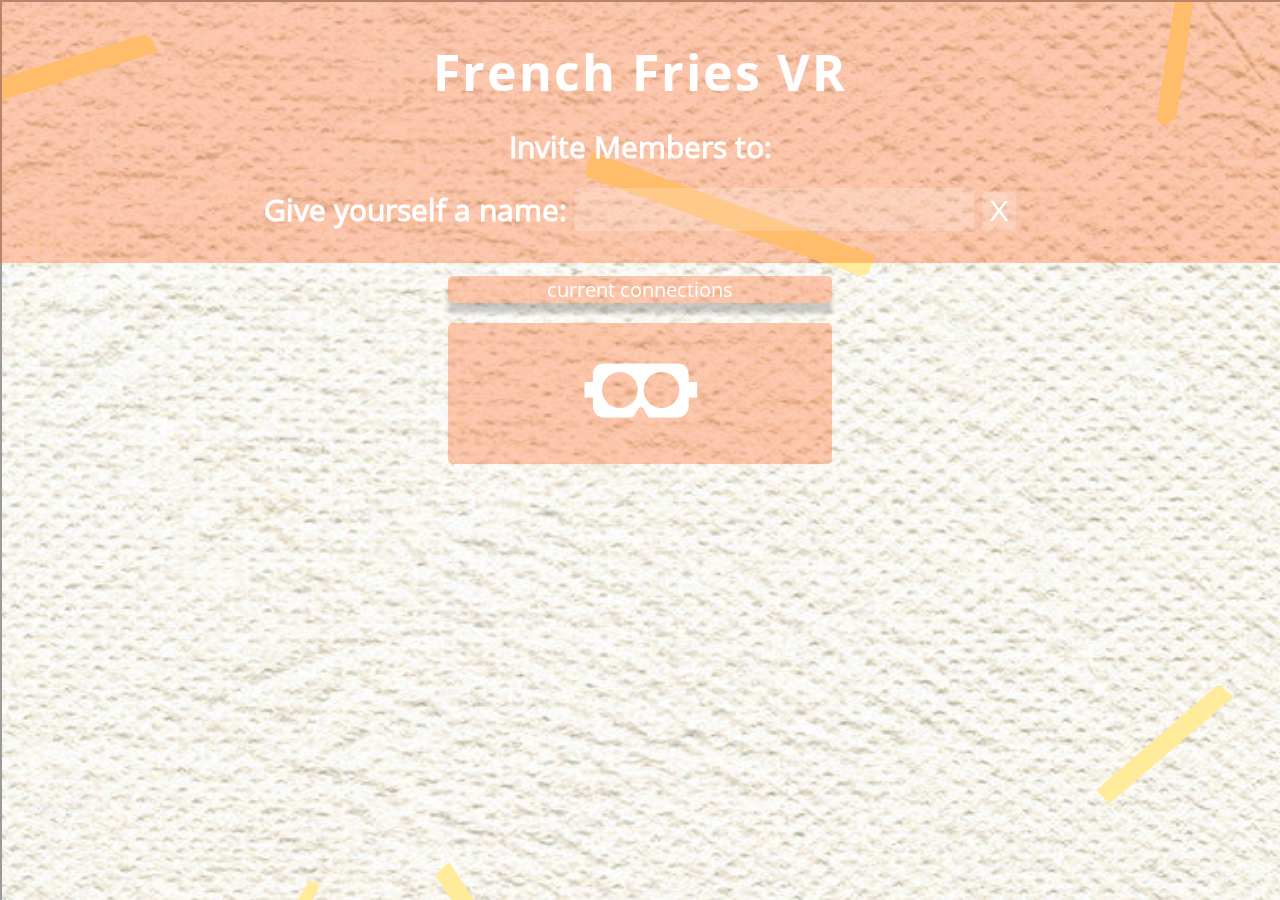
==== index.html @ 961e97ff "first commit" ====
<!DOCTYPE html>

<html lang="en">

<head>
	<title>
	classroomVR
	</title>
 	<link rel="stylesheet" type="text/css" href="style/style.css">
</head>

<body>
	<audio autoplay></audio>
    <iframe id="vrIframe" src="style/iframeScene.html" scrolling="no" seamless="seamless" class="full-width full-height b0 rounded1 overflow-hidden"></iframe>
	<div id="container">
		<div id = "heading" class="hasBackground">
			<h id="title">French Fries VR</h><br>
			<h1>Invite Members to: <span id="myPeerId"></span></h1>
			<h1>Give yourself a name: <input type="text" id="username"></input>
				<button id="usernameButton" type="button" class="btn">X</button></h1>
		</div>
		<div id = "webGL"></div>
		<div id = "connections" class="hasBackground">
			current connections
			<ul id="connectionsList">
			</ul>
		</div>
		<div id = "goVR" class="hasBackground">
			<div id = "VRClick">
				<img src="images/icon-goggles-2-white.svg">
			</div>
		</div>
	</div>
</body>

<script src="http://cdn.peerjs.com/0.3/peer.js"></script>
<script src="js/three.min.js"></script>
<script src="js/main.js"></script>
<script src="js/peerJSHelper.js"></script>
<script src="js/threeHelper.js"></script>
<script src="js/Player.js"></script>
<script src="js/PlayerControls.js"></script>
<script src="js/VRControls.js"></script>
<script src="js/VREffect.js"></script>
<script src="js/StereoEffect.js"></script>
---- style/style.css ----
@font-face{
	font-family: 'OpenSans';
	src: url('fonts/OpenSans/OpenSans/OpenSans-Regular.ttf') format('truetype');
}

@font-face{
	font-family: 'OpenSansBold';
	src: url('fonts/OpenSans/OpenSansBold/OpenSans-Bold.ttf') format('truetype');
}


body{
	background-color: #FFEBD6;

	font-family: 'OpenSans';
	font-size: 125%
}

.hasBackground{
	background-color: rgba(255, 80, 0, 0.3);
}
#container{
	position:absolute;
	top:0;
	left:0;
	width:100%;
	height:100%;
	padding-top:0;

	text-align: center;
	color: #FFFFFF;
}

iframe{
	position: fixed;
	top:0px;
	left:0px;
	width:100%;
	height: 100%;
}

#heading{
	width:100%;
	padding-top: 3%;
	padding-bottom:1%;
}

#title{
	font-family: 'OpenSansBold';
	font-size: 250%;
    letter-spacing: 2px;
    margin-bottom: 2%;
}

#username{
	border-radius: 4px;
	border-style: none; 
	background-color: rgba(255, 255, 255, 0.2);

	font-family: 'OpenSans';
	font-weight: bold;
	font-size:100%;
	color: #FFFFFF;
}

#usernameButton{
	background-color: rgba(255, 255, 255, 0.2);
	background-image: none;
	border: 1px solid rgba(0, 0, 0, 0);
	border-radius: 5px;

	font-size: 100%;
	color:#FFFFFF;
}

#connections{
	width:30%;
	margin-top: 1%;
	margin-left:35%;

	border: 1px transparent rgba(255, 161, 118, 0.5);
	border-radius: 5px;
	box-shadow: 0px 10px 5px rgba(0, 0, 0, 0.2);
}

#goVR{
	width:30%;
	margin-left:35%;

	border: 1px transparent rgba(255, 161, 118, 0.5);
	border-radius: 5px;
}

img{
	width:35%;
}
h1{
	font-size:150%;
}

span{
	color:#888888;
}

ul{
	margin-top: 2%;
	padding:0;
	list-style-type:none;
	color: #FFFFFF;
}
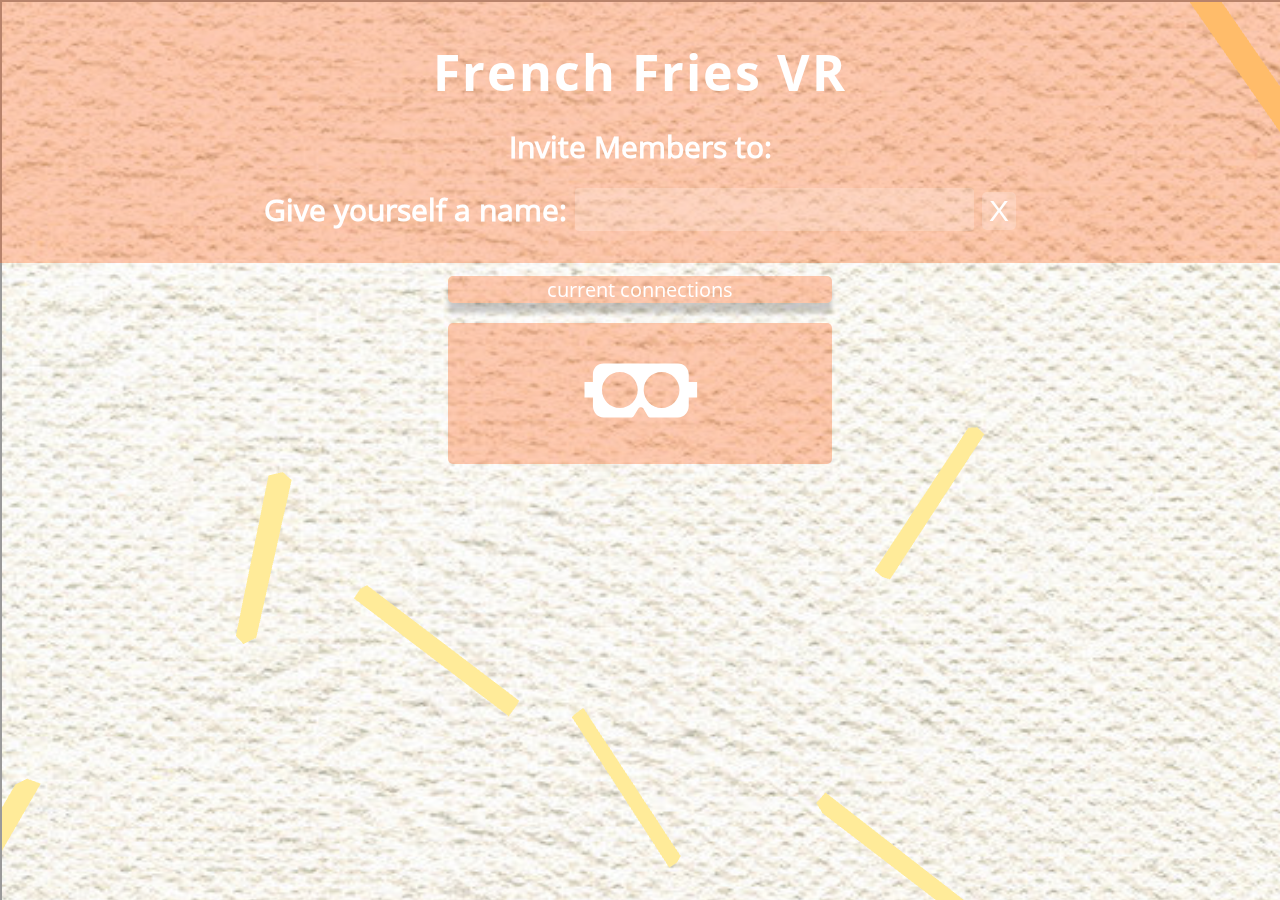
==== commit 514015e4: "little change" ====
--- a/index.html
+++ b/index.html
@@ -4,7 +4,7 @@
 
 <head>
 	<title>
-	classroomVR
+	frenchFryVR
 	</title>
  	<link rel="stylesheet" type="text/css" href="style/style.css">
 </head>
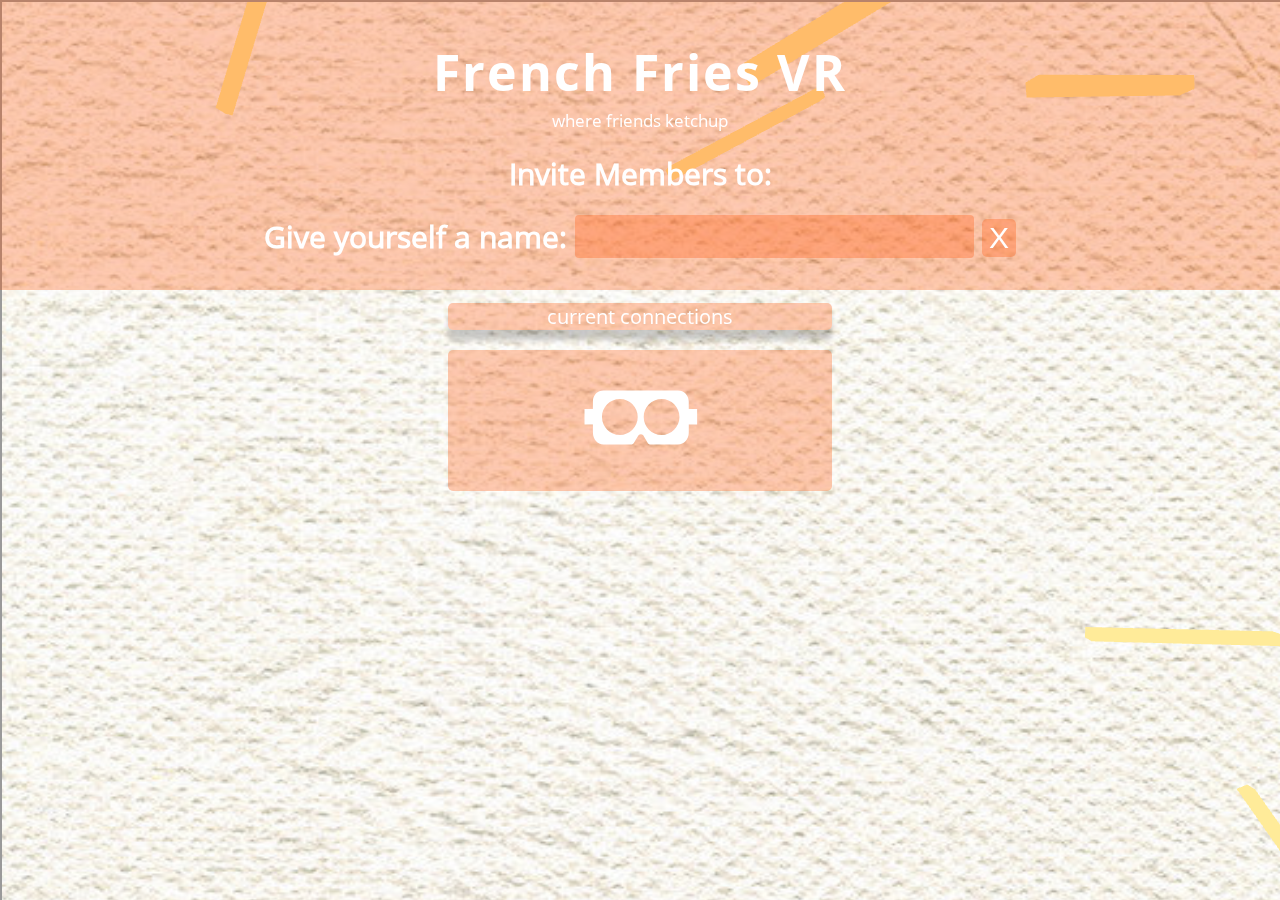
==== commit 4e8b278e: "commit before presentation" ====
--- a/index.html
+++ b/index.html
@@ -14,7 +14,7 @@
     <iframe id="vrIframe" src="style/iframeScene.html" scrolling="no" seamless="seamless" class="full-width full-height b0 rounded1 overflow-hidden"></iframe>
 	<div id="container">
 		<div id = "heading" class="hasBackground">
-			<h id="title">French Fries VR</h><br>
+			<h id="title">French Fries VR</h><br><small>where friends ketchup</small>
 			<h1>Invite Members to: <span id="myPeerId"></span></h1>
 			<h1>Give yourself a name: <input type="text" id="username"></input>
 				<button id="usernameButton" type="button" class="btn">X</button></h1>
--- a/style/style.css
+++ b/style/style.css
@@ -55,7 +55,7 @@
 #username{
 	border-radius: 4px;
 	border-style: none; 
-	background-color: rgba(255, 255, 255, 0.2);
+	background-color: rgba(255, 80, 0, 0.3);
 
 	font-family: 'OpenSans';
 	font-weight: bold;
@@ -64,7 +64,7 @@
 }
 
 #usernameButton{
-	background-color: rgba(255, 255, 255, 0.2);
+	background-color: rgba(255, 80, 0, 0.3);
 	background-image: none;
 	border: 1px solid rgba(0, 0, 0, 0);
 	border-radius: 5px;
@@ -99,9 +99,13 @@
 }
 
 span{
-	color:#888888;
+	color:#C06565;
 }
 
+li{
+		background-color: rgba(255, 80, 0, 0.3);
+
+}
 ul{
 	margin-top: 2%;
 	padding:0;
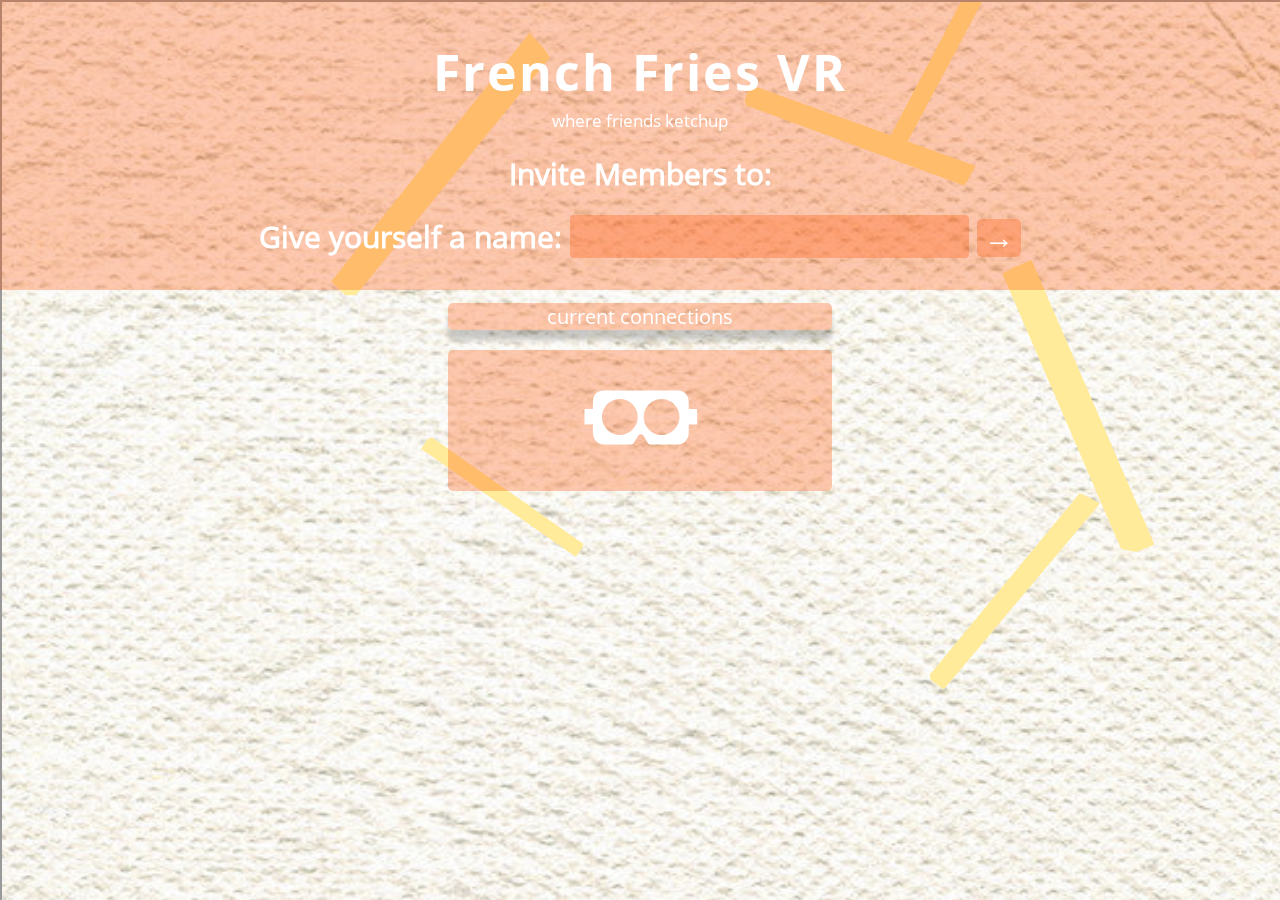
==== commit 80ef3a0a: "added things" ====
--- a/index.html
+++ b/index.html
@@ -17,7 +17,7 @@
 			<h id="title">French Fries VR</h><br><small>where friends ketchup</small>
 			<h1>Invite Members to: <span id="myPeerId"></span></h1>
 			<h1>Give yourself a name: <input type="text" id="username"></input>
-				<button id="usernameButton" type="button" class="btn">X</button></h1>
+				<button id="usernameButton" type="button" class="btn">&#8594</button></h1>
 		</div>
 		<div id = "webGL"></div>
 		<div id = "connections" class="hasBackground">
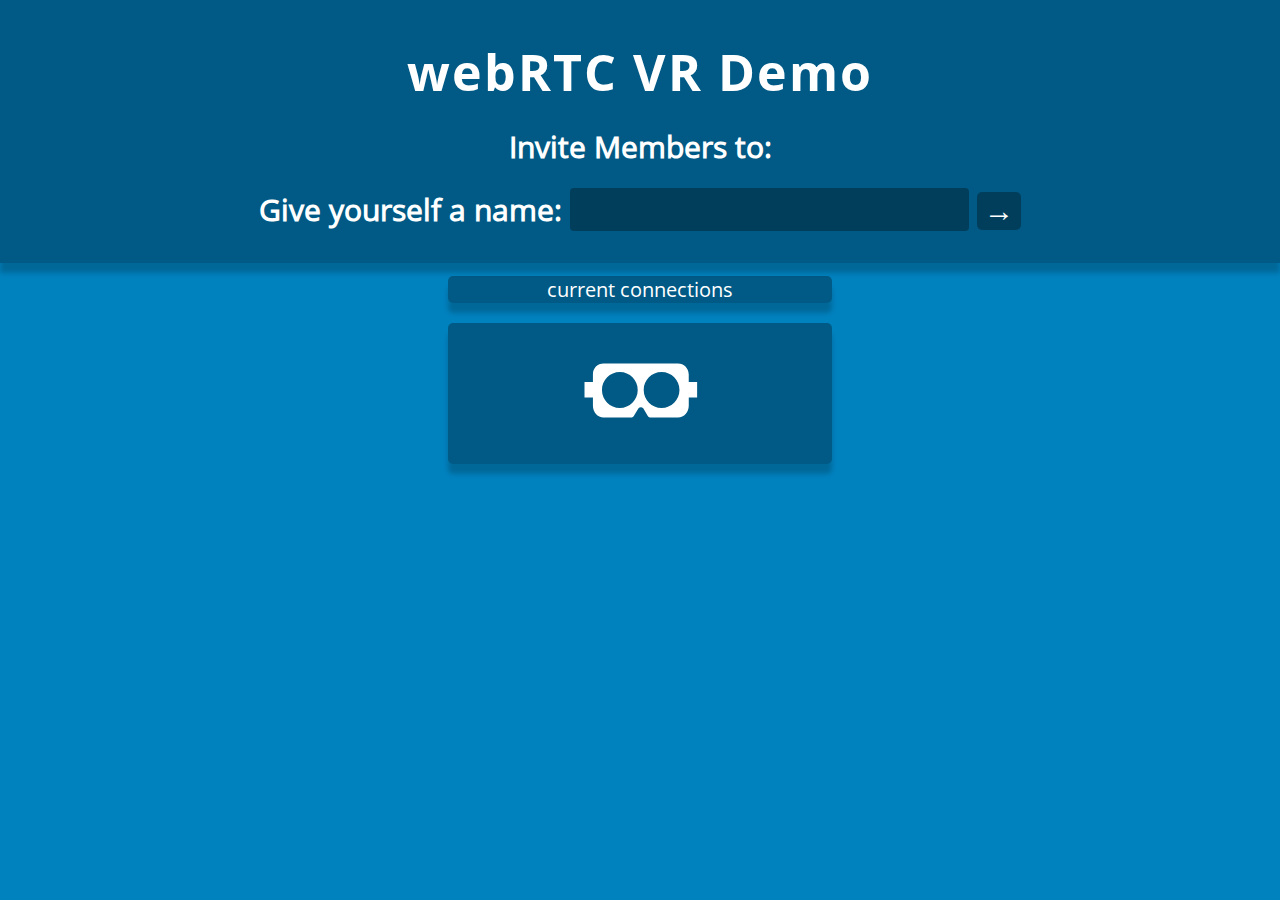
==== commit 4f0b51b0: "added a little more stuff" ====
--- a/index.html
+++ b/index.html
@@ -4,17 +4,17 @@
 
 <head>
 	<title>
-	frenchFryVR
+	webRTC VR Demo
 	</title>
  	<link rel="stylesheet" type="text/css" href="style/style.css">
 </head>
 
 <body>
 	<audio autoplay></audio>
-    <iframe id="vrIframe" src="style/iframeScene.html" scrolling="no" seamless="seamless" class="full-width full-height b0 rounded1 overflow-hidden"></iframe>
+<!--     <iframe id="vrIframe" src="style/iframeScene.html" scrolling="no" seamless="seamless" class="full-width full-height b0 rounded1 overflow-hidden"></iframe> -->
 	<div id="container">
 		<div id = "heading" class="hasBackground">
-			<h id="title">French Fries VR</h><br><small>where friends ketchup</small>
+			<h id="title">webRTC VR Demo</h>
 			<h1>Invite Members to: <span id="myPeerId"></span></h1>
 			<h1>Give yourself a name: <input type="text" id="username"></input>
 				<button id="usernameButton" type="button" class="btn">&#8594</button></h1>
@@ -40,6 +40,7 @@
 <script src="js/threeHelper.js"></script>
 <script src="js/Player.js"></script>
 <script src="js/PlayerControls.js"></script>
+<script src="js/PointerLockControls.js"></script>
 <script src="js/VRControls.js"></script>
 <script src="js/VREffect.js"></script>
 <script src="js/StereoEffect.js"></script>
--- a/style/style.css
+++ b/style/style.css
@@ -10,14 +10,14 @@
 
 
 body{
-	background-color: #FFEBD6;
+	background-color: #0082BF;
 
 	font-family: 'OpenSans';
 	font-size: 125%
 }
 
 .hasBackground{
-	background-color: rgba(255, 80, 0, 0.3);
+	background-color: rgba(0, 0, 0, 0.3);;
 }
 #container{
 	position:absolute;
@@ -43,6 +43,8 @@
 	width:100%;
 	padding-top: 3%;
 	padding-bottom:1%;
+	box-shadow: 0px 10px 5px rgba(0, 0, 0, 0.2);
+
 }
 
 #title{
@@ -55,7 +57,7 @@
 #username{
 	border-radius: 4px;
 	border-style: none; 
-	background-color: rgba(255, 80, 0, 0.3);
+	background-color: rgba(0, 0, 0, 0.3);
 
 	font-family: 'OpenSans';
 	font-weight: bold;
@@ -64,7 +66,7 @@
 }
 
 #usernameButton{
-	background-color: rgba(255, 80, 0, 0.3);
+	background-color: rgba(0, 0, 0, 0.3);
 	background-image: none;
 	border: 1px solid rgba(0, 0, 0, 0);
 	border-radius: 5px;
@@ -89,6 +91,8 @@
 
 	border: 1px transparent rgba(255, 161, 118, 0.5);
 	border-radius: 5px;
+	box-shadow: 0px 10px 5px rgba(0, 0, 0, 0.2);
+
 }
 
 img{
@@ -99,12 +103,11 @@
 }
 
 span{
-	color:#C06565;
+	color:#179EDD;
 }
 
 li{
-		background-color: rgba(255, 80, 0, 0.3);
-
+	background-color: rgba(0, 0, 0, 0.3);
 }
 ul{
 	margin-top: 2%;
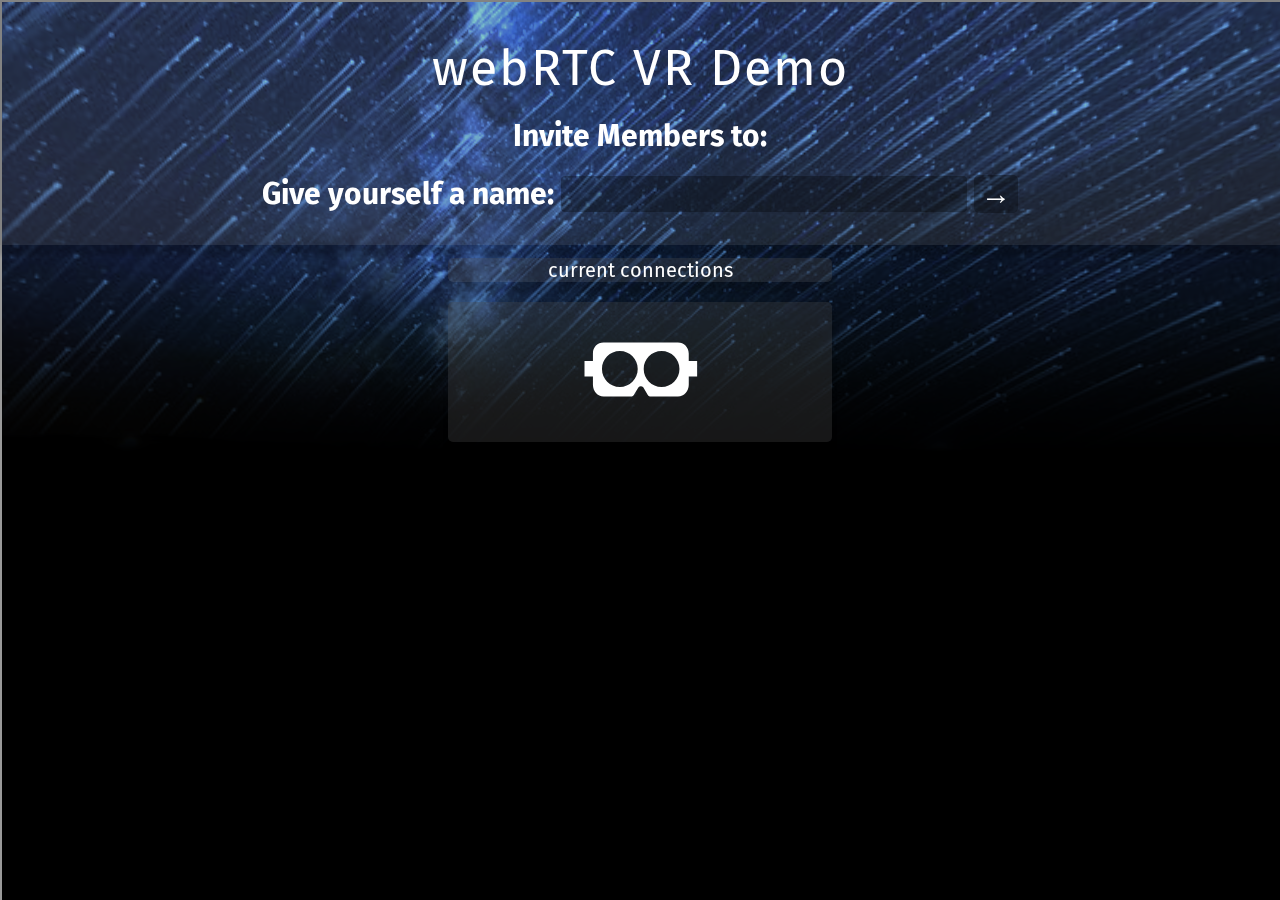
==== commit a47405d2: "spacified" ====
--- a/index.html
+++ b/index.html
@@ -6,12 +6,13 @@
 	<title>
 	webRTC VR Demo
 	</title>
+	<link href='http://fonts.googleapis.com/css?family=Fira+Sans:400,300' rel='stylesheet' type='text/css'>
  	<link rel="stylesheet" type="text/css" href="style/style.css">
 </head>
 
 <body>
 	<audio autoplay></audio>
-<!--     <iframe id="vrIframe" src="style/iframeScene.html" scrolling="no" seamless="seamless" class="full-width full-height b0 rounded1 overflow-hidden"></iframe> -->
+    <iframe id="vrIframe" src="style/iframeScene.html" scrolling="no" seamless="seamless" class="full-width full-height b0 rounded1 overflow-hidden"></iframe>
 	<div id="container">
 		<div id = "heading" class="hasBackground">
 			<h id="title">webRTC VR Demo</h>
--- a/style/style.css
+++ b/style/style.css
@@ -1,23 +1,12 @@
-@font-face{
-	font-family: 'OpenSans';
-	src: url('fonts/OpenSans/OpenSans/OpenSans-Regular.ttf') format('truetype');
-}
+body{
+	background-color: #000012;
 
-@font-face{
-	font-family: 'OpenSansBold';
-	src: url('fonts/OpenSans/OpenSansBold/OpenSans-Bold.ttf') format('truetype');
-}
-
-
-body{
-	background-color: #0082BF;
-
-	font-family: 'OpenSans';
+	font-family: 'Fira Sans', sans-serif;
 	font-size: 125%
 }
 
 .hasBackground{
-	background-color: rgba(0, 0, 0, 0.3);;
+	background-color: rgba(77, 77, 77, 0.3);
 }
 #container{
 	position:absolute;
@@ -48,7 +37,7 @@
 }
 
 #title{
-	font-family: 'OpenSansBold';
+
 	font-size: 250%;
     letter-spacing: 2px;
     margin-bottom: 2%;
@@ -59,7 +48,6 @@
 	border-style: none; 
 	background-color: rgba(0, 0, 0, 0.3);
 
-	font-family: 'OpenSans';
 	font-weight: bold;
 	font-size:100%;
 	color: #FFFFFF;
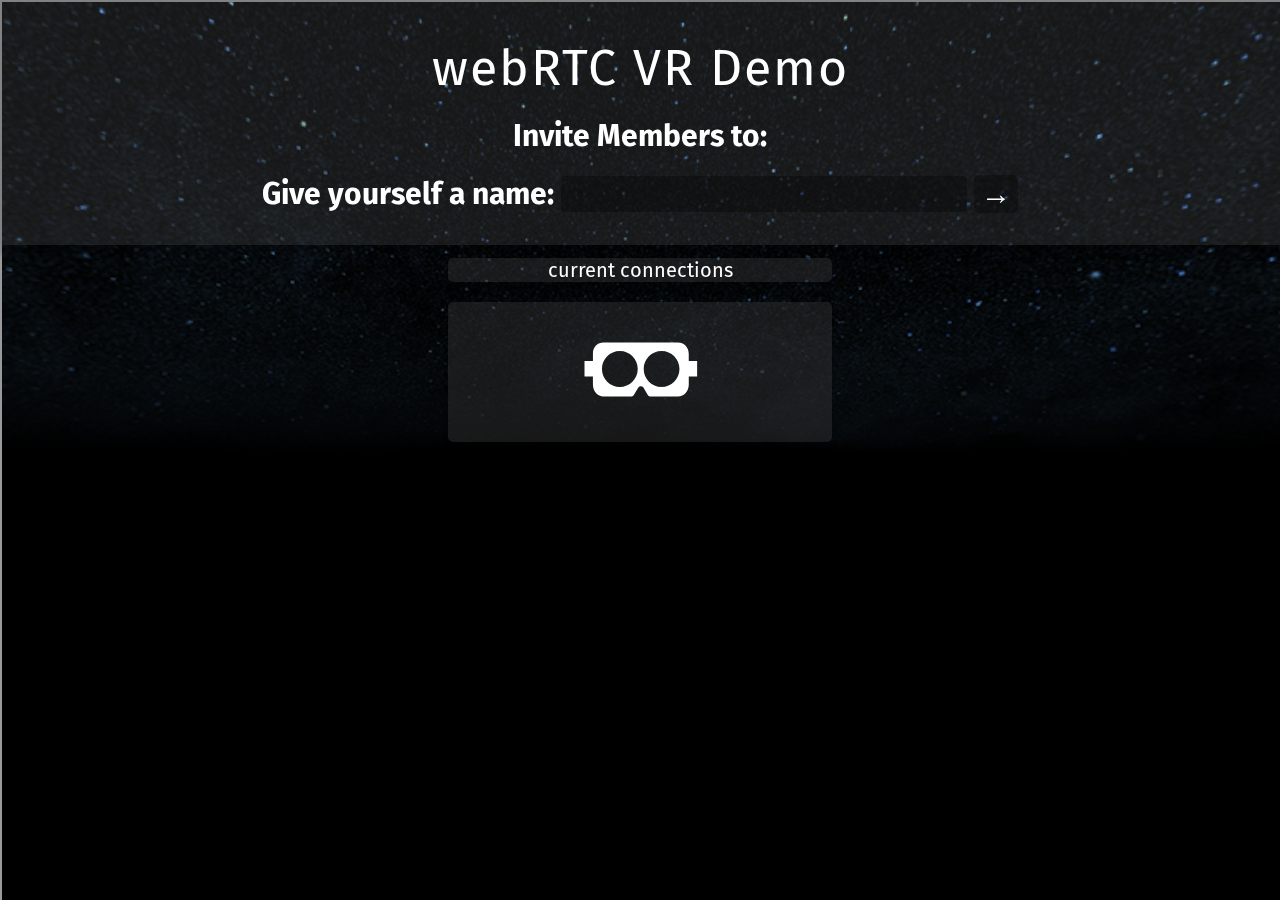
==== commit 356b2536: "push for diego" ====
--- a/index.html
+++ b/index.html
@@ -35,7 +35,7 @@
 </body>
 
 <script src="http://cdn.peerjs.com/0.3/peer.js"></script>
-<script src="js/three.min.js"></script>
+<script src="https://raw.githubusercontent.com/mrdoob/three.js/gh-pages/build/three.js"></script>
 <script src="js/main.js"></script>
 <script src="js/peerJSHelper.js"></script>
 <script src="js/threeHelper.js"></script>
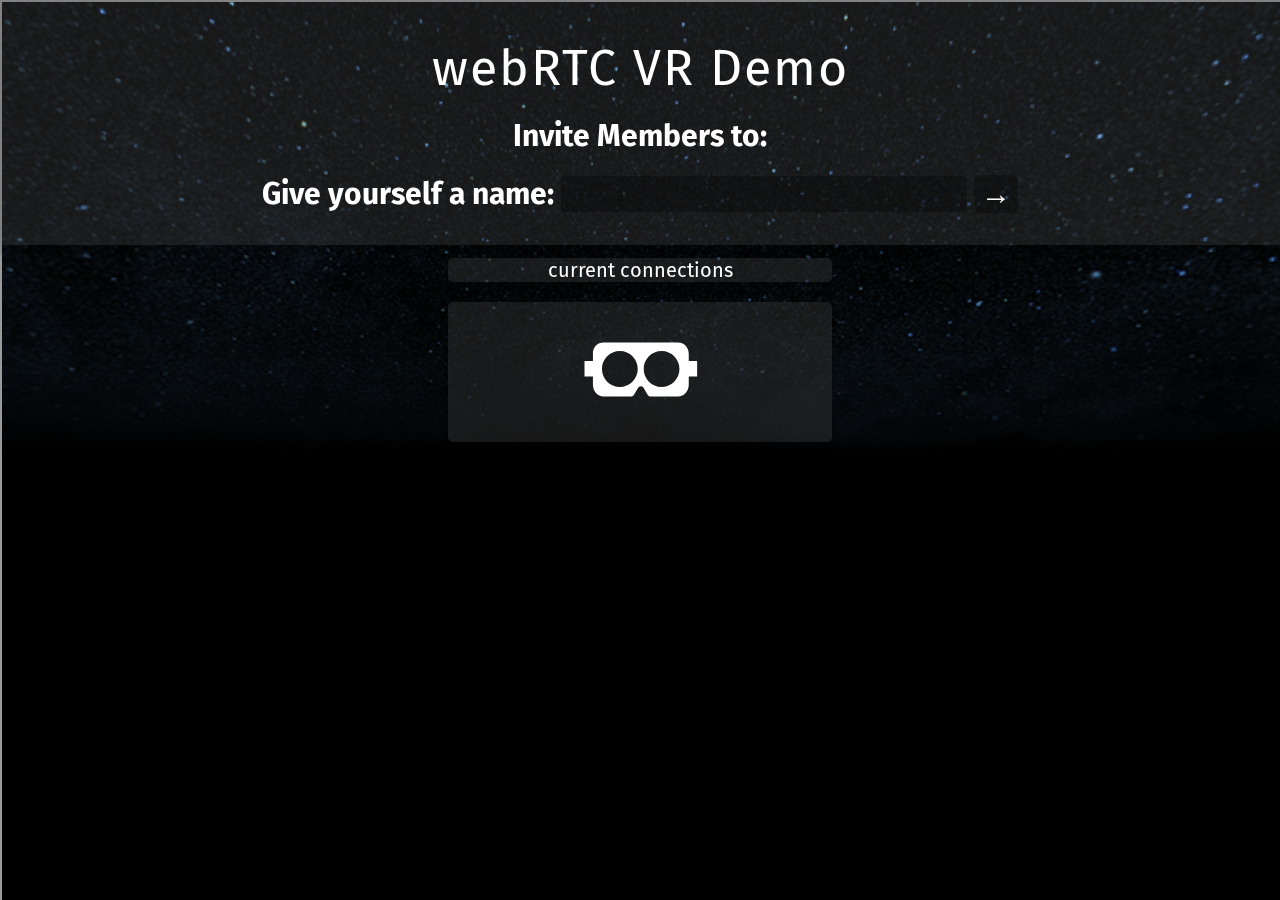
==== commit 24f20c1f: "ready to present" ====
--- a/index.html
+++ b/index.html
@@ -36,8 +36,10 @@
 
 <script src="http://cdn.peerjs.com/0.3/peer.js"></script>
 <script src="https://raw.githubusercontent.com/mrdoob/three.js/gh-pages/build/three.js"></script>
+<script src="http://threejs.org/examples/js/loaders/OBJLoader.js"></script>
 <script src="js/main.js"></script>
-<script src="js/peerJSHelper.js"></script>
+<!-- <script src="js/three.min.js"></script>
+ --><script src="js/peerJSHelper.js"></script>
 <script src="js/threeHelper.js"></script>
 <script src="js/Player.js"></script>
 <script src="js/PlayerControls.js"></script>
